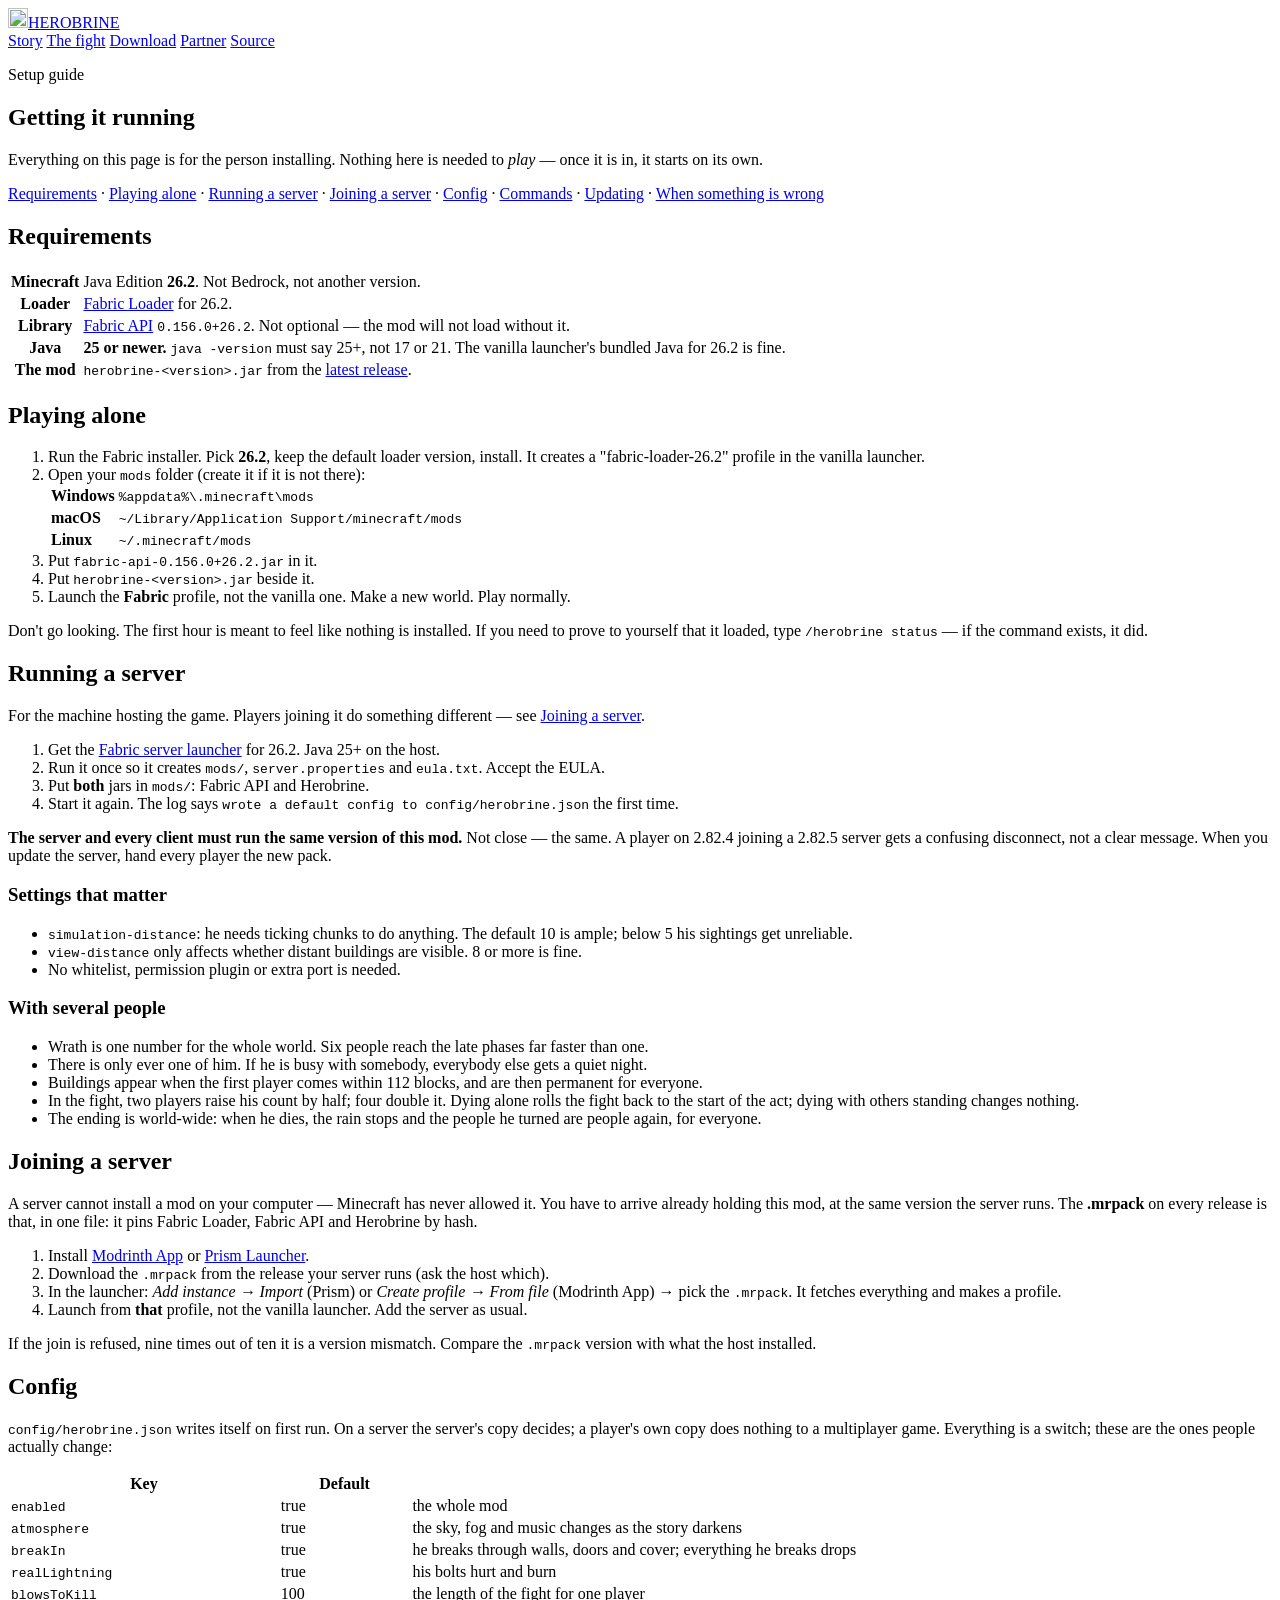
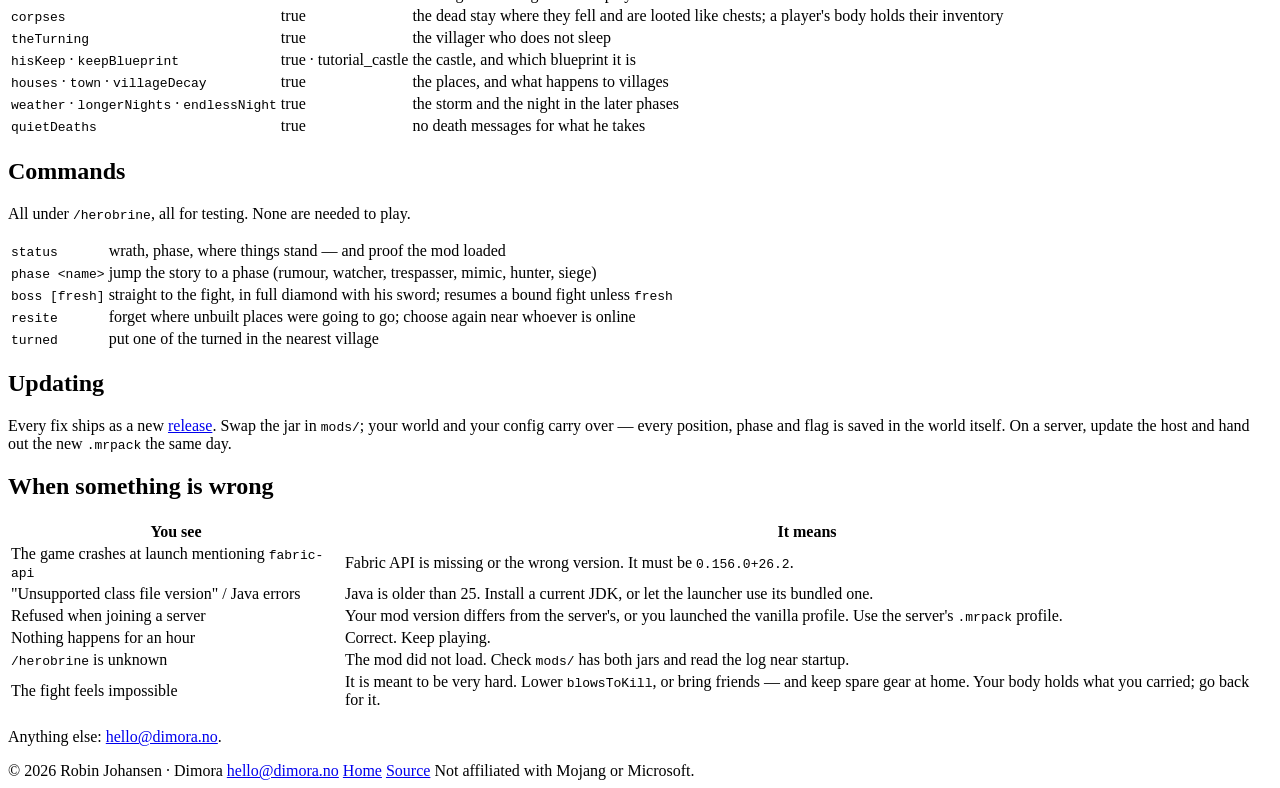
==== web/docs.html @ a53aa047 "Site: a setup guide instead of the agents card; nav above the page; no sideways overflow Co-Authored" ====
<!doctype html>
<html lang="en">
<head>
<meta charset="utf-8">
<meta name="viewport" content="width=device-width, initial-scale=1">
<title>Setup guide — HEROBRINE</title>
<meta name="description" content="How to install the Herobrine mod for Minecraft 26.2: alone, on a server, the config, the commands, and what to do when something is wrong.">
<meta name="theme-color" content="#0f0f12">
<link rel="icon" href="/assets/icon.png">
<link rel="stylesheet" href="/style.css">
</head>
<body>

<header class="nav">
  <a class="wordmark" href="/"><img src="/assets/icon.png" alt="" width="20" height="20">HEROBRINE</a>
  <nav>
    <a href="/#story">Story</a>
    <a href="/#fight">The fight</a>
    <a href="/#download">Download</a>
    <a href="/#partner">Partner</a>
    <a class="ghost" href="https://github.com/robinandrejohansen/herobrine-mod" target="_blank" rel="noopener">Source</a>
  </nav>
</header>

<main>
  <section class="docs docs-head">
    <p class="kicker">Setup guide</p>
    <h1>Getting it running</h1>
    <p class="lede">Everything on this page is for the person installing. Nothing here is needed to <em>play</em> — once it is in, it starts on its own.</p>
    <nav class="toc" aria-label="On this page">
      <a href="#req">Requirements</a> · <a href="#solo">Playing alone</a> · <a href="#server">Running a server</a> · <a href="#join">Joining a server</a> · <a href="#config">Config</a> · <a href="#commands">Commands</a> · <a href="#update">Updating</a> · <a href="#wrong">When something is wrong</a>
    </nav>
  </section>

  <section class="docs">
    <h2 id="req">Requirements</h2>
    <table>
      <tr><th>Minecraft</th><td>Java Edition <strong>26.2</strong>. Not Bedrock, not another version.</td></tr>
      <tr><th>Loader</th><td><a href="https://fabricmc.net/use/installer/" target="_blank" rel="noopener">Fabric Loader</a> for 26.2.</td></tr>
      <tr><th>Library</th><td><a href="https://modrinth.com/mod/fabric-api" target="_blank" rel="noopener">Fabric API</a> <code>0.156.0+26.2</code>. Not optional — the mod will not load without it.</td></tr>
      <tr><th>Java</th><td><strong>25 or newer.</strong> <code>java -version</code> must say 25+, not 17 or 21. The vanilla launcher's bundled Java for 26.2 is fine.</td></tr>
      <tr><th>The mod</th><td><code>herobrine-&lt;version&gt;.jar</code> from the <a href="https://github.com/robinandrejohansen/herobrine-mod/releases/latest" target="_blank" rel="noopener">latest release</a>.</td></tr>
    </table>

    <h2 id="solo">Playing alone</h2>
    <ol>
      <li>Run the Fabric installer. Pick <strong>26.2</strong>, keep the default loader version, install. It creates a "fabric-loader-26.2" profile in the vanilla launcher.</li>
      <li>Open your <code>mods</code> folder (create it if it is not there):
        <table>
          <tr><th>Windows</th><td><code>%appdata%\.minecraft\mods</code></td></tr>
          <tr><th>macOS</th><td><code>~/Library/Application Support/minecraft/mods</code></td></tr>
          <tr><th>Linux</th><td><code>~/.minecraft/mods</code></td></tr>
        </table>
      </li>
      <li>Put <code>fabric-api-0.156.0+26.2.jar</code> in it.</li>
      <li>Put <code>herobrine-&lt;version&gt;.jar</code> beside it.</li>
      <li>Launch the <strong>Fabric</strong> profile, not the vanilla one. Make a new world. Play normally.</li>
    </ol>
    <div class="note">Don't go looking. The first hour is meant to feel like nothing is installed. If you need to prove to yourself that it loaded, type <code>/herobrine status</code> — if the command exists, it did.</div>

    <h2 id="server">Running a server</h2>
    <p>For the machine hosting the game. Players joining it do something different — see <a href="#join">Joining a server</a>.</p>
    <ol>
      <li>Get the <a href="https://fabricmc.net/use/server/" target="_blank" rel="noopener">Fabric server launcher</a> for 26.2. Java 25+ on the host.</li>
      <li>Run it once so it creates <code>mods/</code>, <code>server.properties</code> and <code>eula.txt</code>. Accept the EULA.</li>
      <li>Put <strong>both</strong> jars in <code>mods/</code>: Fabric API and Herobrine.</li>
      <li>Start it again. The log says <code>wrote a default config to config/herobrine.json</code> the first time.</li>
    </ol>
    <div class="note"><strong>The server and every client must run the same version of this mod.</strong> Not close — the same. A player on 2.82.4 joining a 2.82.5 server gets a confusing disconnect, not a clear message. When you update the server, hand every player the new pack.</div>
    <h3>Settings that matter</h3>
    <ul>
      <li><code>simulation-distance</code>: he needs ticking chunks to do anything. The default 10 is ample; below 5 his sightings get unreliable.</li>
      <li><code>view-distance</code> only affects whether distant buildings are visible. 8 or more is fine.</li>
      <li>No whitelist, permission plugin or extra port is needed.</li>
    </ul>
    <h3>With several people</h3>
    <ul>
      <li>Wrath is one number for the whole world. Six people reach the late phases far faster than one.</li>
      <li>There is only ever one of him. If he is busy with somebody, everybody else gets a quiet night.</li>
      <li>Buildings appear when the first player comes within 112 blocks, and are then permanent for everyone.</li>
      <li>In the fight, two players raise his count by half; four double it. Dying alone rolls the fight back to the start of the act; dying with others standing changes nothing.</li>
      <li>The ending is world-wide: when he dies, the rain stops and the people he turned are people again, for everyone.</li>
    </ul>

    <h2 id="join">Joining a server</h2>
    <p>A server cannot install a mod on your computer — Minecraft has never allowed it. You have to arrive already holding this mod, at the same version the server runs. The <strong>.mrpack</strong> on every release is that, in one file: it pins Fabric Loader, Fabric API and Herobrine by hash.</p>
    <ol>
      <li>Install <a href="https://modrinth.com/app" target="_blank" rel="noopener">Modrinth App</a> or <a href="https://prismlauncher.org/" target="_blank" rel="noopener">Prism Launcher</a>.</li>
      <li>Download the <code>.mrpack</code> from the release your server runs (ask the host which).</li>
      <li>In the launcher: <em>Add instance → Import</em> (Prism) or <em>Create profile → From file</em> (Modrinth App) → pick the <code>.mrpack</code>. It fetches everything and makes a profile.</li>
      <li>Launch from <strong>that</strong> profile, not the vanilla launcher. Add the server as usual.</li>
    </ol>
    <div class="note">If the join is refused, nine times out of ten it is a version mismatch. Compare the <code>.mrpack</code> version with what the host installed.</div>

    <h2 id="config">Config</h2>
    <p><code>config/herobrine.json</code> writes itself on first run. On a server the server's copy decides; a player's own copy does nothing to a multiplayer game. Everything is a switch; these are the ones people actually change:</p>
    <table>
      <tr><th>Key</th><th>Default</th><th></th></tr>
      <tr><td><code>enabled</code></td><td>true</td><td>the whole mod</td></tr>
      <tr><td><code>atmosphere</code></td><td>true</td><td>the sky, fog and music changes as the story darkens</td></tr>
      <tr><td><code>breakIn</code></td><td>true</td><td>he breaks through walls, doors and cover; everything he breaks drops</td></tr>
      <tr><td><code>realLightning</code></td><td>true</td><td>his bolts hurt and burn</td></tr>
      <tr><td><code>blowsToKill</code></td><td>100</td><td>the length of the fight for one player</td></tr>
      <tr><td><code>corpses</code></td><td>true</td><td>the dead stay where they fell and are looted like chests; a player's body holds their inventory</td></tr>
      <tr><td><code>theTurning</code></td><td>true</td><td>the villager who does not sleep</td></tr>
      <tr><td><code>hisKeep</code> · <code>keepBlueprint</code></td><td>true · tutorial_castle</td><td>the castle, and which blueprint it is</td></tr>
      <tr><td><code>houses</code> · <code>town</code> · <code>villageDecay</code></td><td>true</td><td>the places, and what happens to villages</td></tr>
      <tr><td><code>weather</code> · <code>longerNights</code> · <code>endlessNight</code></td><td>true</td><td>the storm and the night in the later phases</td></tr>
      <tr><td><code>quietDeaths</code></td><td>true</td><td>no death messages for what he takes</td></tr>
    </table>

    <h2 id="commands">Commands</h2>
    <p>All under <code>/herobrine</code>, all for testing. None are needed to play.</p>
    <table>
      <tr><td><code>status</code></td><td>wrath, phase, where things stand — and proof the mod loaded</td></tr>
      <tr><td><code>phase &lt;name&gt;</code></td><td>jump the story to a phase (rumour, watcher, trespasser, mimic, hunter, siege)</td></tr>
      <tr><td><code>boss [fresh]</code></td><td>straight to the fight, in full diamond with his sword; resumes a bound fight unless <code>fresh</code></td></tr>
      <tr><td><code>resite</code></td><td>forget where unbuilt places were going to go; choose again near whoever is online</td></tr>
      <tr><td><code>turned</code></td><td>put one of the turned in the nearest village</td></tr>
    </table>

    <h2 id="update">Updating</h2>
    <p>Every fix ships as a new <a href="https://github.com/robinandrejohansen/herobrine-mod/releases" target="_blank" rel="noopener">release</a>. Swap the jar in <code>mods/</code>; your world and your config carry over — every position, phase and flag is saved in the world itself. On a server, update the host and hand out the new <code>.mrpack</code> the same day.</p>

    <h2 id="wrong">When something is wrong</h2>
    <table>
      <tr><th>You see</th><th>It means</th></tr>
      <tr><td>The game crashes at launch mentioning <code>fabric-api</code></td><td>Fabric API is missing or the wrong version. It must be <code>0.156.0+26.2</code>.</td></tr>
      <tr><td>"Unsupported class file version" / Java errors</td><td>Java is older than 25. Install a current JDK, or let the launcher use its bundled one.</td></tr>
      <tr><td>Refused when joining a server</td><td>Your mod version differs from the server's, or you launched the vanilla profile. Use the server's <code>.mrpack</code> profile.</td></tr>
      <tr><td>Nothing happens for an hour</td><td>Correct. Keep playing.</td></tr>
      <tr><td><code>/herobrine</code> is unknown</td><td>The mod did not load. Check <code>mods/</code> has both jars and read the log near startup.</td></tr>
      <tr><td>The fight feels impossible</td><td>It is meant to be very hard. Lower <code>blowsToKill</code>, or bring friends — and keep spare gear at home. Your body holds what you carried; go back for it.</td></tr>
    </table>
    <p>Anything else: <a href="mailto:hello@dimora.no">hello@dimora.no</a>.</p>
  </section>
</main>

<footer>
  <span>© 2026 Robin Johansen · Dimora</span>
  <a href="mailto:hello@dimora.no">hello@dimora.no</a>
  <a href="/">Home</a>
  <a href="https://github.com/robinandrejohansen/herobrine-mod" target="_blank" rel="noopener">Source</a>
  <span>Not affiliated with Mojang or Microsoft.</span>
</footer>

<script src="/app.js" defer></script>
</body>
</html>
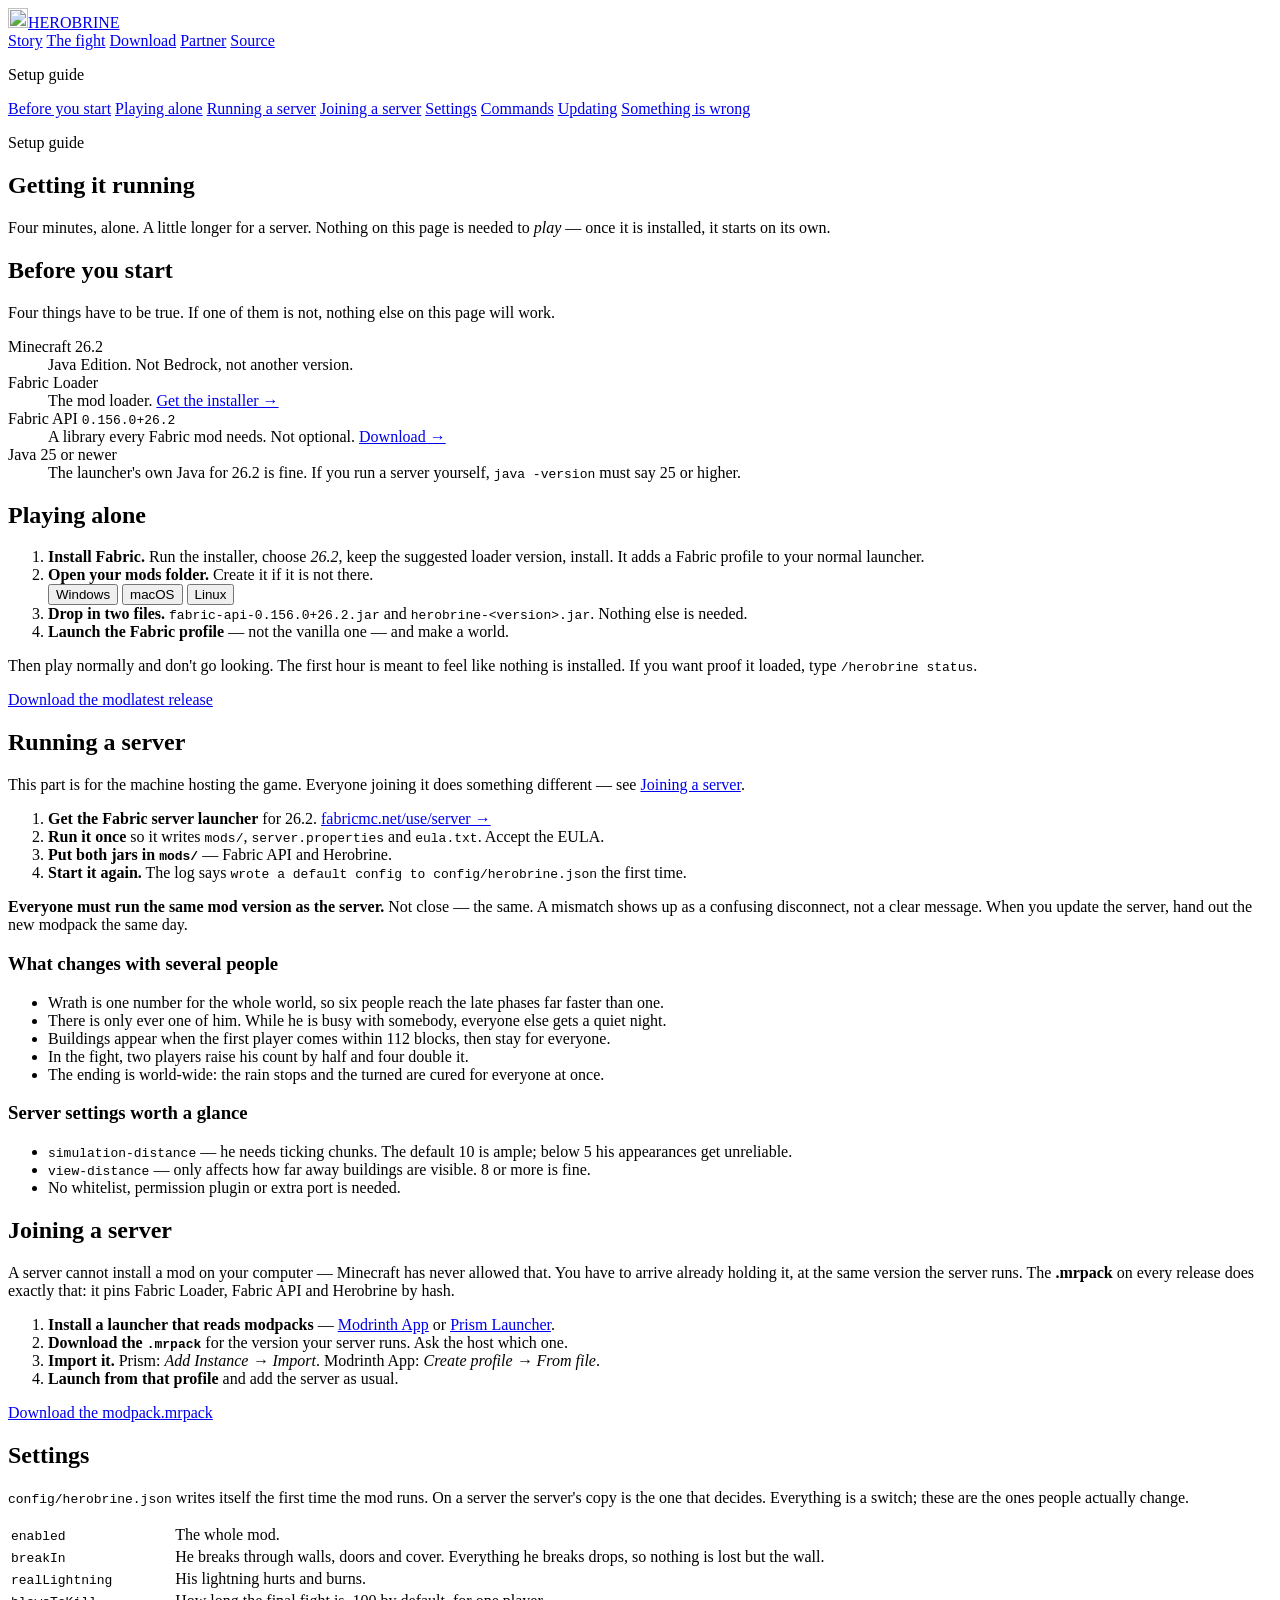
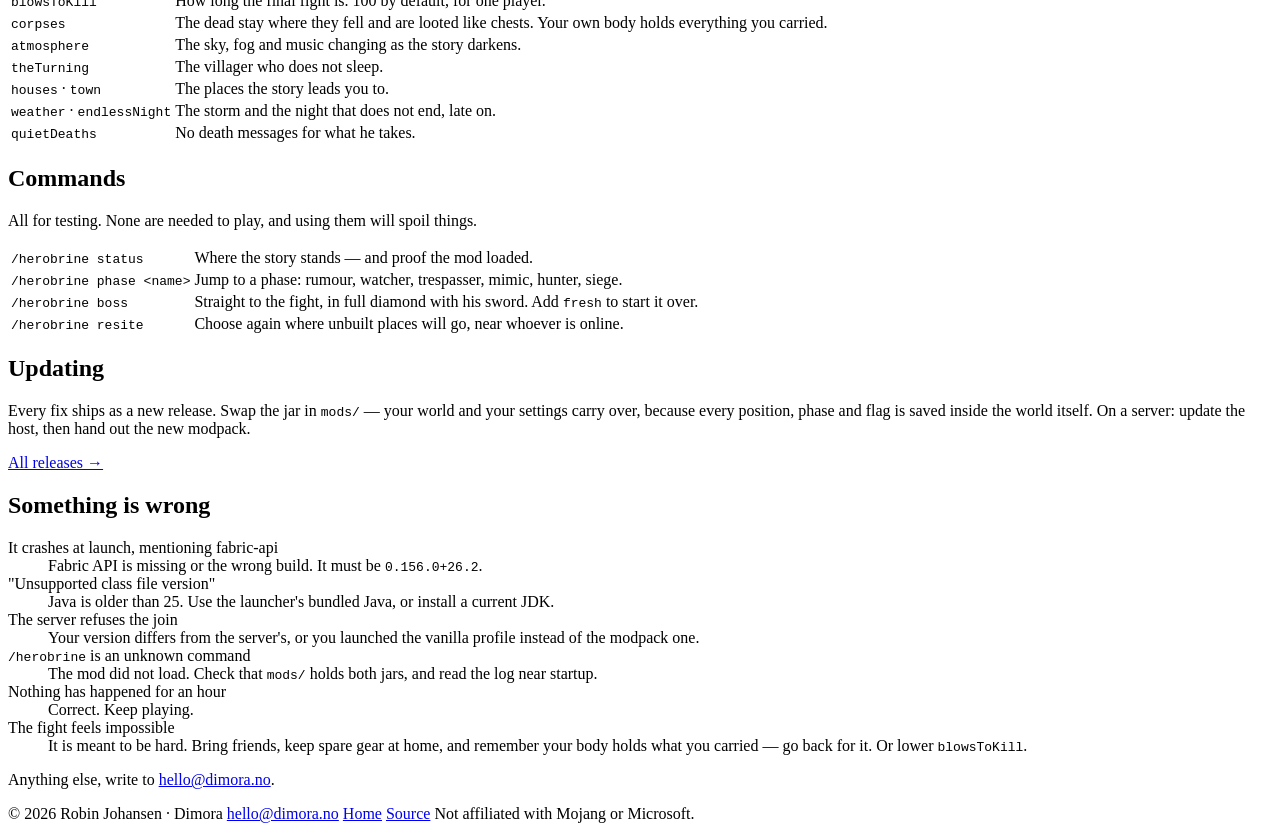
==== commit e33b623c: "Site: an animated chase on the landing page, and a setup guide worth reading The hero's static portr" ====
--- a/web/docs.html
+++ b/web/docs.html
@@ -4,10 +4,10 @@
 <meta charset="utf-8">
 <meta name="viewport" content="width=device-width, initial-scale=1">
 <title>Setup guide — HEROBRINE</title>
-<meta name="description" content="How to install the Herobrine mod for Minecraft 26.2: alone, on a server, the config, the commands, and what to do when something is wrong.">
+<meta name="description" content="How to install the Herobrine mod for Minecraft 26.2 — alone or on a server — plus the config, the commands, and what to do when something is wrong.">
 <meta name="theme-color" content="#0f0f12">
 <link rel="icon" href="/assets/icon.png">
-<link rel="stylesheet" href="/style.css">
+<link rel="stylesheet" href="/style.css?v=202609040028">
 </head>
 <body>
 
@@ -22,118 +22,140 @@
   </nav>
 </header>
 
-<main>
-  <section class="docs docs-head">
+<main class="guide">
+  <aside class="guide-nav">
+    <p class="guide-nav-title">Setup guide</p>
+    <a href="#start">Before you start</a>
+    <a href="#solo">Playing alone</a>
+    <a href="#server">Running a server</a>
+    <a href="#join">Joining a server</a>
+    <a href="#config">Settings</a>
+    <a href="#commands">Commands</a>
+    <a href="#update">Updating</a>
+    <a href="#wrong">Something is wrong</a>
+  </aside>
+
+  <article class="guide-body">
     <p class="kicker">Setup guide</p>
     <h1>Getting it running</h1>
-    <p class="lede">Everything on this page is for the person installing. Nothing here is needed to <em>play</em> — once it is in, it starts on its own.</p>
-    <nav class="toc" aria-label="On this page">
-      <a href="#req">Requirements</a> · <a href="#solo">Playing alone</a> · <a href="#server">Running a server</a> · <a href="#join">Joining a server</a> · <a href="#config">Config</a> · <a href="#commands">Commands</a> · <a href="#update">Updating</a> · <a href="#wrong">When something is wrong</a>
-    </nav>
-  </section>
+    <p class="lede">Four minutes, alone. A little longer for a server. Nothing on this page is needed to <em>play</em> — once it is installed, it starts on its own.</p>
 
-  <section class="docs">
-    <h2 id="req">Requirements</h2>
-    <table>
-      <tr><th>Minecraft</th><td>Java Edition <strong>26.2</strong>. Not Bedrock, not another version.</td></tr>
-      <tr><th>Loader</th><td><a href="https://fabricmc.net/use/installer/" target="_blank" rel="noopener">Fabric Loader</a> for 26.2.</td></tr>
-      <tr><th>Library</th><td><a href="https://modrinth.com/mod/fabric-api" target="_blank" rel="noopener">Fabric API</a> <code>0.156.0+26.2</code>. Not optional — the mod will not load without it.</td></tr>
-      <tr><th>Java</th><td><strong>25 or newer.</strong> <code>java -version</code> must say 25+, not 17 or 21. The vanilla launcher's bundled Java for 26.2 is fine.</td></tr>
-      <tr><th>The mod</th><td><code>herobrine-&lt;version&gt;.jar</code> from the <a href="https://github.com/robinandrejohansen/herobrine-mod/releases/latest" target="_blank" rel="noopener">latest release</a>.</td></tr>
-    </table>
+    <section id="start">
+      <h2>Before you start</h2>
+      <p>Four things have to be true. If one of them is not, nothing else on this page will work.</p>
+      <dl class="facts">
+        <dt>Minecraft 26.2</dt><dd>Java Edition. Not Bedrock, not another version.</dd>
+        <dt>Fabric Loader</dt><dd>The mod loader. <a href="https://fabricmc.net/use/installer/" target="_blank" rel="noopener">Get the installer →</a></dd>
+        <dt>Fabric API <code>0.156.0+26.2</code></dt><dd>A library every Fabric mod needs. Not optional. <a href="https://modrinth.com/mod/fabric-api" target="_blank" rel="noopener">Download →</a></dd>
+        <dt>Java 25 or newer</dt><dd>The launcher's own Java for 26.2 is fine. If you run a server yourself, <code>java -version</code> must say 25 or higher.</dd>
+      </dl>
+    </section>
 
-    <h2 id="solo">Playing alone</h2>
-    <ol>
-      <li>Run the Fabric installer. Pick <strong>26.2</strong>, keep the default loader version, install. It creates a "fabric-loader-26.2" profile in the vanilla launcher.</li>
-      <li>Open your <code>mods</code> folder (create it if it is not there):
-        <table>
-          <tr><th>Windows</th><td><code>%appdata%\.minecraft\mods</code></td></tr>
-          <tr><th>macOS</th><td><code>~/Library/Application Support/minecraft/mods</code></td></tr>
-          <tr><th>Linux</th><td><code>~/.minecraft/mods</code></td></tr>
-        </table>
-      </li>
-      <li>Put <code>fabric-api-0.156.0+26.2.jar</code> in it.</li>
-      <li>Put <code>herobrine-&lt;version&gt;.jar</code> beside it.</li>
-      <li>Launch the <strong>Fabric</strong> profile, not the vanilla one. Make a new world. Play normally.</li>
-    </ol>
-    <div class="note">Don't go looking. The first hour is meant to feel like nothing is installed. If you need to prove to yourself that it loaded, type <code>/herobrine status</code> — if the command exists, it did.</div>
+    <section id="solo">
+      <h2>Playing alone</h2>
+      <ol class="steps-list">
+        <li><strong>Install Fabric.</strong> Run the installer, choose <em>26.2</em>, keep the suggested loader version, install. It adds a Fabric profile to your normal launcher.</li>
+        <li><strong>Open your mods folder.</strong> Create it if it is not there.
+          <div class="paths">
+            <button class="copy" data-copy="%appdata%\.minecraft\mods">Windows</button>
+            <button class="copy" data-copy="~/Library/Application Support/minecraft/mods">macOS</button>
+            <button class="copy" data-copy="~/.minecraft/mods">Linux</button>
+          </div>
+        </li>
+        <li><strong>Drop in two files.</strong> <code>fabric-api-0.156.0+26.2.jar</code> and <code>herobrine-&lt;version&gt;.jar</code>. Nothing else is needed.</li>
+        <li><strong>Launch the Fabric profile</strong> — not the vanilla one — and make a world.</li>
+      </ol>
+      <p class="aside">Then play normally and don't go looking. The first hour is meant to feel like nothing is installed. If you want proof it loaded, type <code>/herobrine status</code>.</p>
+      <a class="btn mc" id="dl-jar" href="https://github.com/robinandrejohansen/herobrine-mod/releases/latest"><span class="btn-label">Download the mod</span><span class="btn-meta" id="jar-meta">latest release</span></a>
+    </section>
 
-    <h2 id="server">Running a server</h2>
-    <p>For the machine hosting the game. Players joining it do something different — see <a href="#join">Joining a server</a>.</p>
-    <ol>
-      <li>Get the <a href="https://fabricmc.net/use/server/" target="_blank" rel="noopener">Fabric server launcher</a> for 26.2. Java 25+ on the host.</li>
-      <li>Run it once so it creates <code>mods/</code>, <code>server.properties</code> and <code>eula.txt</code>. Accept the EULA.</li>
-      <li>Put <strong>both</strong> jars in <code>mods/</code>: Fabric API and Herobrine.</li>
-      <li>Start it again. The log says <code>wrote a default config to config/herobrine.json</code> the first time.</li>
-    </ol>
-    <div class="note"><strong>The server and every client must run the same version of this mod.</strong> Not close — the same. A player on 2.82.4 joining a 2.82.5 server gets a confusing disconnect, not a clear message. When you update the server, hand every player the new pack.</div>
-    <h3>Settings that matter</h3>
-    <ul>
-      <li><code>simulation-distance</code>: he needs ticking chunks to do anything. The default 10 is ample; below 5 his sightings get unreliable.</li>
-      <li><code>view-distance</code> only affects whether distant buildings are visible. 8 or more is fine.</li>
-      <li>No whitelist, permission plugin or extra port is needed.</li>
-    </ul>
-    <h3>With several people</h3>
-    <ul>
-      <li>Wrath is one number for the whole world. Six people reach the late phases far faster than one.</li>
-      <li>There is only ever one of him. If he is busy with somebody, everybody else gets a quiet night.</li>
-      <li>Buildings appear when the first player comes within 112 blocks, and are then permanent for everyone.</li>
-      <li>In the fight, two players raise his count by half; four double it. Dying alone rolls the fight back to the start of the act; dying with others standing changes nothing.</li>
-      <li>The ending is world-wide: when he dies, the rain stops and the people he turned are people again, for everyone.</li>
-    </ul>
+    <section id="server">
+      <h2>Running a server</h2>
+      <p>This part is for the machine hosting the game. Everyone joining it does something different — see <a href="#join">Joining a server</a>.</p>
+      <ol class="steps-list">
+        <li><strong>Get the Fabric server launcher</strong> for 26.2. <a href="https://fabricmc.net/use/server/" target="_blank" rel="noopener">fabricmc.net/use/server →</a></li>
+        <li><strong>Run it once</strong> so it writes <code>mods/</code>, <code>server.properties</code> and <code>eula.txt</code>. Accept the EULA.</li>
+        <li><strong>Put both jars in <code>mods/</code></strong> — Fabric API and Herobrine.</li>
+        <li><strong>Start it again.</strong> The log says <code>wrote a default config to config/herobrine.json</code> the first time.</li>
+      </ol>
+      <p class="warn"><strong>Everyone must run the same mod version as the server.</strong> Not close — the same. A mismatch shows up as a confusing disconnect, not a clear message. When you update the server, hand out the new modpack the same day.</p>
 
-    <h2 id="join">Joining a server</h2>
-    <p>A server cannot install a mod on your computer — Minecraft has never allowed it. You have to arrive already holding this mod, at the same version the server runs. The <strong>.mrpack</strong> on every release is that, in one file: it pins Fabric Loader, Fabric API and Herobrine by hash.</p>
-    <ol>
-      <li>Install <a href="https://modrinth.com/app" target="_blank" rel="noopener">Modrinth App</a> or <a href="https://prismlauncher.org/" target="_blank" rel="noopener">Prism Launcher</a>.</li>
-      <li>Download the <code>.mrpack</code> from the release your server runs (ask the host which).</li>
-      <li>In the launcher: <em>Add instance → Import</em> (Prism) or <em>Create profile → From file</em> (Modrinth App) → pick the <code>.mrpack</code>. It fetches everything and makes a profile.</li>
-      <li>Launch from <strong>that</strong> profile, not the vanilla launcher. Add the server as usual.</li>
-    </ol>
-    <div class="note">If the join is refused, nine times out of ten it is a version mismatch. Compare the <code>.mrpack</code> version with what the host installed.</div>
+      <h3>What changes with several people</h3>
+      <ul class="plain">
+        <li>Wrath is one number for the whole world, so six people reach the late phases far faster than one.</li>
+        <li>There is only ever one of him. While he is busy with somebody, everyone else gets a quiet night.</li>
+        <li>Buildings appear when the first player comes within 112 blocks, then stay for everyone.</li>
+        <li>In the fight, two players raise his count by half and four double it.</li>
+        <li>The ending is world-wide: the rain stops and the turned are cured for everyone at once.</li>
+      </ul>
 
-    <h2 id="config">Config</h2>
-    <p><code>config/herobrine.json</code> writes itself on first run. On a server the server's copy decides; a player's own copy does nothing to a multiplayer game. Everything is a switch; these are the ones people actually change:</p>
-    <table>
-      <tr><th>Key</th><th>Default</th><th></th></tr>
-      <tr><td><code>enabled</code></td><td>true</td><td>the whole mod</td></tr>
-      <tr><td><code>atmosphere</code></td><td>true</td><td>the sky, fog and music changes as the story darkens</td></tr>
-      <tr><td><code>breakIn</code></td><td>true</td><td>he breaks through walls, doors and cover; everything he breaks drops</td></tr>
-      <tr><td><code>realLightning</code></td><td>true</td><td>his bolts hurt and burn</td></tr>
-      <tr><td><code>blowsToKill</code></td><td>100</td><td>the length of the fight for one player</td></tr>
-      <tr><td><code>corpses</code></td><td>true</td><td>the dead stay where they fell and are looted like chests; a player's body holds their inventory</td></tr>
-      <tr><td><code>theTurning</code></td><td>true</td><td>the villager who does not sleep</td></tr>
-      <tr><td><code>hisKeep</code> · <code>keepBlueprint</code></td><td>true · tutorial_castle</td><td>the castle, and which blueprint it is</td></tr>
-      <tr><td><code>houses</code> · <code>town</code> · <code>villageDecay</code></td><td>true</td><td>the places, and what happens to villages</td></tr>
-      <tr><td><code>weather</code> · <code>longerNights</code> · <code>endlessNight</code></td><td>true</td><td>the storm and the night in the later phases</td></tr>
-      <tr><td><code>quietDeaths</code></td><td>true</td><td>no death messages for what he takes</td></tr>
-    </table>
+      <h3>Server settings worth a glance</h3>
+      <ul class="plain">
+        <li><code>simulation-distance</code> — he needs ticking chunks. The default 10 is ample; below 5 his appearances get unreliable.</li>
+        <li><code>view-distance</code> — only affects how far away buildings are visible. 8 or more is fine.</li>
+        <li>No whitelist, permission plugin or extra port is needed.</li>
+      </ul>
+    </section>
 
-    <h2 id="commands">Commands</h2>
-    <p>All under <code>/herobrine</code>, all for testing. None are needed to play.</p>
-    <table>
-      <tr><td><code>status</code></td><td>wrath, phase, where things stand — and proof the mod loaded</td></tr>
-      <tr><td><code>phase &lt;name&gt;</code></td><td>jump the story to a phase (rumour, watcher, trespasser, mimic, hunter, siege)</td></tr>
-      <tr><td><code>boss [fresh]</code></td><td>straight to the fight, in full diamond with his sword; resumes a bound fight unless <code>fresh</code></td></tr>
-      <tr><td><code>resite</code></td><td>forget where unbuilt places were going to go; choose again near whoever is online</td></tr>
-      <tr><td><code>turned</code></td><td>put one of the turned in the nearest village</td></tr>
-    </table>
+    <section id="join">
+      <h2>Joining a server</h2>
+      <p>A server cannot install a mod on your computer — Minecraft has never allowed that. You have to arrive already holding it, at the same version the server runs. The <strong>.mrpack</strong> on every release does exactly that: it pins Fabric Loader, Fabric API and Herobrine by hash.</p>
+      <ol class="steps-list">
+        <li><strong>Install a launcher that reads modpacks</strong> — <a href="https://modrinth.com/app" target="_blank" rel="noopener">Modrinth App</a> or <a href="https://prismlauncher.org/" target="_blank" rel="noopener">Prism Launcher</a>.</li>
+        <li><strong>Download the <code>.mrpack</code></strong> for the version your server runs. Ask the host which one.</li>
+        <li><strong>Import it.</strong> Prism: <em>Add Instance → Import</em>. Modrinth App: <em>Create profile → From file</em>.</li>
+        <li><strong>Launch from that profile</strong> and add the server as usual.</li>
+      </ol>
+      <a class="btn mc" id="pack" href="https://github.com/robinandrejohansen/herobrine-mod/releases/latest"><span class="btn-label">Download the modpack</span><span class="btn-meta" id="pack-meta">.mrpack</span></a>
+    </section>
 
-    <h2 id="update">Updating</h2>
-    <p>Every fix ships as a new <a href="https://github.com/robinandrejohansen/herobrine-mod/releases" target="_blank" rel="noopener">release</a>. Swap the jar in <code>mods/</code>; your world and your config carry over — every position, phase and flag is saved in the world itself. On a server, update the host and hand out the new <code>.mrpack</code> the same day.</p>
+    <section id="config">
+      <h2>Settings</h2>
+      <p><code>config/herobrine.json</code> writes itself the first time the mod runs. On a server the server's copy is the one that decides. Everything is a switch; these are the ones people actually change.</p>
+      <table class="settings">
+        <tr><td><code>enabled</code></td><td>The whole mod.</td></tr>
+        <tr><td><code>breakIn</code></td><td>He breaks through walls, doors and cover. Everything he breaks drops, so nothing is lost but the wall.</td></tr>
+        <tr><td><code>realLightning</code></td><td>His lightning hurts and burns.</td></tr>
+        <tr><td><code>blowsToKill</code></td><td>How long the final fight is. 100 by default, for one player.</td></tr>
+        <tr><td><code>corpses</code></td><td>The dead stay where they fell and are looted like chests. Your own body holds everything you carried.</td></tr>
+        <tr><td><code>atmosphere</code></td><td>The sky, fog and music changing as the story darkens.</td></tr>
+        <tr><td><code>theTurning</code></td><td>The villager who does not sleep.</td></tr>
+        <tr><td><code>houses</code> · <code>town</code></td><td>The places the story leads you to.</td></tr>
+        <tr><td><code>weather</code> · <code>endlessNight</code></td><td>The storm and the night that does not end, late on.</td></tr>
+        <tr><td><code>quietDeaths</code></td><td>No death messages for what he takes.</td></tr>
+      </table>
+    </section>
 
-    <h2 id="wrong">When something is wrong</h2>
-    <table>
-      <tr><th>You see</th><th>It means</th></tr>
-      <tr><td>The game crashes at launch mentioning <code>fabric-api</code></td><td>Fabric API is missing or the wrong version. It must be <code>0.156.0+26.2</code>.</td></tr>
-      <tr><td>"Unsupported class file version" / Java errors</td><td>Java is older than 25. Install a current JDK, or let the launcher use its bundled one.</td></tr>
-      <tr><td>Refused when joining a server</td><td>Your mod version differs from the server's, or you launched the vanilla profile. Use the server's <code>.mrpack</code> profile.</td></tr>
-      <tr><td>Nothing happens for an hour</td><td>Correct. Keep playing.</td></tr>
-      <tr><td><code>/herobrine</code> is unknown</td><td>The mod did not load. Check <code>mods/</code> has both jars and read the log near startup.</td></tr>
-      <tr><td>The fight feels impossible</td><td>It is meant to be very hard. Lower <code>blowsToKill</code>, or bring friends — and keep spare gear at home. Your body holds what you carried; go back for it.</td></tr>
-    </table>
-    <p>Anything else: <a href="mailto:hello@dimora.no">hello@dimora.no</a>.</p>
-  </section>
+    <section id="commands">
+      <h2>Commands</h2>
+      <p>All for testing. None are needed to play, and using them will spoil things.</p>
+      <table class="settings">
+        <tr><td><code>/herobrine status</code></td><td>Where the story stands — and proof the mod loaded.</td></tr>
+        <tr><td><code>/herobrine phase &lt;name&gt;</code></td><td>Jump to a phase: rumour, watcher, trespasser, mimic, hunter, siege.</td></tr>
+        <tr><td><code>/herobrine boss</code></td><td>Straight to the fight, in full diamond with his sword. Add <code>fresh</code> to start it over.</td></tr>
+        <tr><td><code>/herobrine resite</code></td><td>Choose again where unbuilt places will go, near whoever is online.</td></tr>
+      </table>
+    </section>
+
+    <section id="update">
+      <h2>Updating</h2>
+      <p>Every fix ships as a new release. Swap the jar in <code>mods/</code> — your world and your settings carry over, because every position, phase and flag is saved inside the world itself. On a server: update the host, then hand out the new modpack.</p>
+      <p><a href="https://github.com/robinandrejohansen/herobrine-mod/releases" target="_blank" rel="noopener">All releases →</a></p>
+    </section>
+
+    <section id="wrong">
+      <h2>Something is wrong</h2>
+      <dl class="facts">
+        <dt>It crashes at launch, mentioning fabric-api</dt><dd>Fabric API is missing or the wrong build. It must be <code>0.156.0+26.2</code>.</dd>
+        <dt>"Unsupported class file version"</dt><dd>Java is older than 25. Use the launcher's bundled Java, or install a current JDK.</dd>
+        <dt>The server refuses the join</dt><dd>Your version differs from the server's, or you launched the vanilla profile instead of the modpack one.</dd>
+        <dt><code>/herobrine</code> is an unknown command</dt><dd>The mod did not load. Check that <code>mods/</code> holds both jars, and read the log near startup.</dd>
+        <dt>Nothing has happened for an hour</dt><dd>Correct. Keep playing.</dd>
+        <dt>The fight feels impossible</dt><dd>It is meant to be hard. Bring friends, keep spare gear at home, and remember your body holds what you carried — go back for it. Or lower <code>blowsToKill</code>.</dd>
+      </dl>
+      <p>Anything else, write to <a href="mailto:hello@dimora.no">hello@dimora.no</a>.</p>
+    </section>
+  </article>
 </main>
 
 <footer>
@@ -144,6 +166,6 @@
   <span>Not affiliated with Mojang or Microsoft.</span>
 </footer>
 
-<script src="/app.js" defer></script>
+<script src="/app.js?v=202609040028" defer></script>
 </body>
 </html>
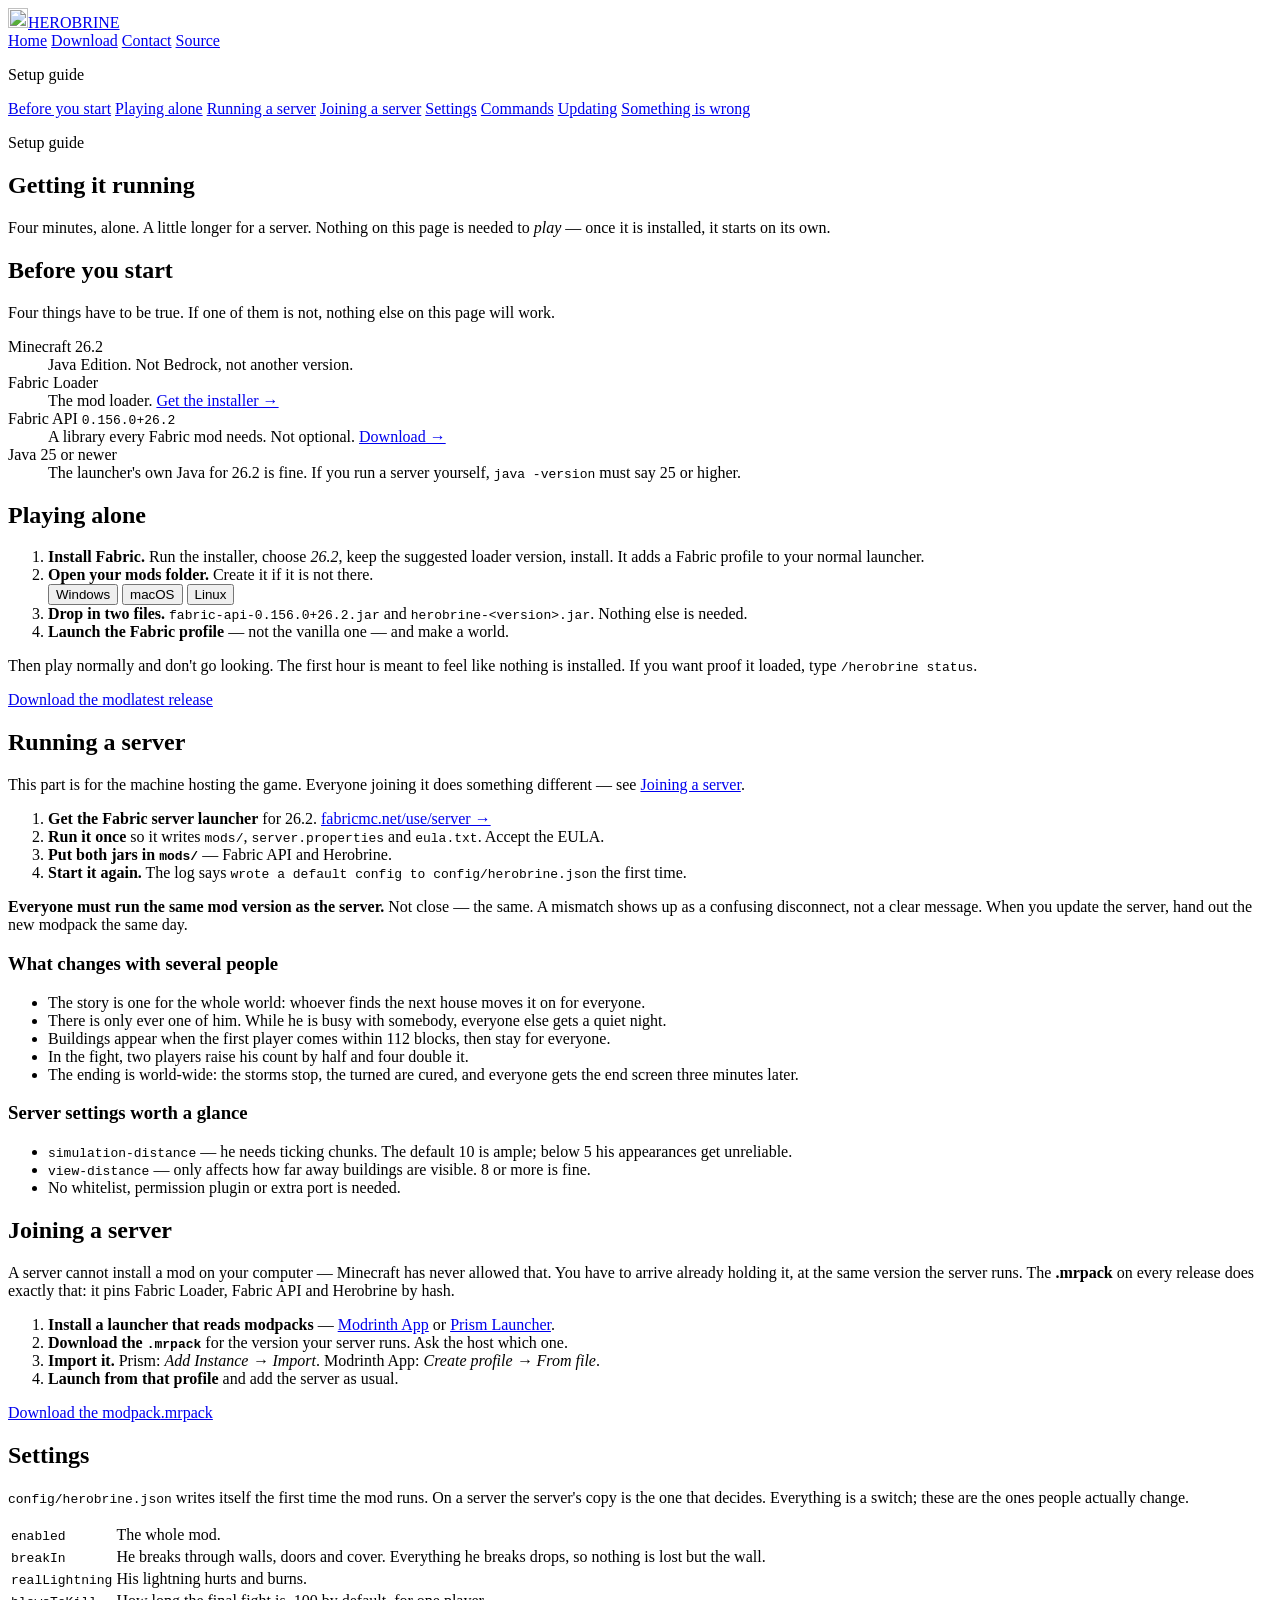
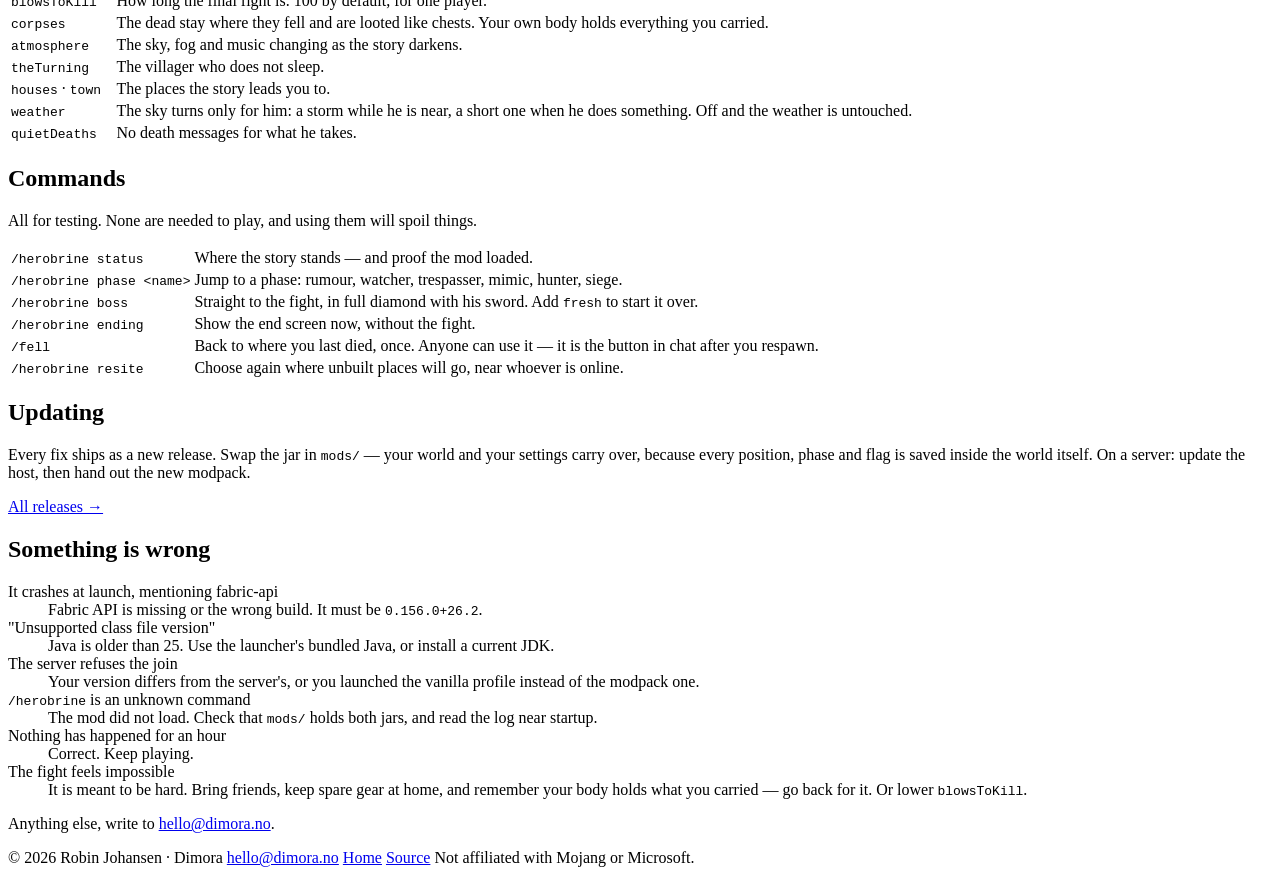
==== commit 5d8ddba1: "Website: one simple page — Removed Herobrine. The myth deleted from Minecraft's files: a changelog t" ====
--- a/web/docs.html
+++ b/web/docs.html
@@ -7,17 +7,16 @@
 <meta name="description" content="How to install the Herobrine mod for Minecraft 26.2 — alone or on a server — plus the config, the commands, and what to do when something is wrong.">
 <meta name="theme-color" content="#0f0f12">
 <link rel="icon" href="/assets/icon.png">
-<link rel="stylesheet" href="/style.css?v=202609040028">
+<link rel="stylesheet" href="/style.css?v=202610032300">
 </head>
 <body>
 
 <header class="nav">
   <a class="wordmark" href="/"><img src="/assets/icon.png" alt="" width="20" height="20">HEROBRINE</a>
   <nav>
-    <a href="/#story">Story</a>
-    <a href="/#fight">The fight</a>
-    <a href="/#download">Download</a>
-    <a href="/#partner">Partner</a>
+    <a href="/">Home</a>
+    <a href="https://github.com/robinandrejohansen/herobrine-mod/releases/latest">Download</a>
+    <a href="mailto:hello@dimora.no">Contact</a>
     <a class="ghost" href="https://github.com/robinandrejohansen/herobrine-mod" target="_blank" rel="noopener">Source</a>
   </nav>
 </header>
@@ -82,11 +81,11 @@
 
       <h3>What changes with several people</h3>
       <ul class="plain">
-        <li>Wrath is one number for the whole world, so six people reach the late phases far faster than one.</li>
+        <li>The story is one for the whole world: whoever finds the next house moves it on for everyone.</li>
         <li>There is only ever one of him. While he is busy with somebody, everyone else gets a quiet night.</li>
         <li>Buildings appear when the first player comes within 112 blocks, then stay for everyone.</li>
         <li>In the fight, two players raise his count by half and four double it.</li>
-        <li>The ending is world-wide: the rain stops and the turned are cured for everyone at once.</li>
+        <li>The ending is world-wide: the storms stop, the turned are cured, and everyone gets the end screen three minutes later.</li>
       </ul>
 
       <h3>Server settings worth a glance</h3>
@@ -121,7 +120,7 @@
         <tr><td><code>atmosphere</code></td><td>The sky, fog and music changing as the story darkens.</td></tr>
         <tr><td><code>theTurning</code></td><td>The villager who does not sleep.</td></tr>
         <tr><td><code>houses</code> · <code>town</code></td><td>The places the story leads you to.</td></tr>
-        <tr><td><code>weather</code> · <code>endlessNight</code></td><td>The storm and the night that does not end, late on.</td></tr>
+        <tr><td><code>weather</code></td><td>The sky turns only for him: a storm while he is near, a short one when he does something. Off and the weather is untouched.</td></tr>
         <tr><td><code>quietDeaths</code></td><td>No death messages for what he takes.</td></tr>
       </table>
     </section>
@@ -133,6 +132,8 @@
         <tr><td><code>/herobrine status</code></td><td>Where the story stands — and proof the mod loaded.</td></tr>
         <tr><td><code>/herobrine phase &lt;name&gt;</code></td><td>Jump to a phase: rumour, watcher, trespasser, mimic, hunter, siege.</td></tr>
         <tr><td><code>/herobrine boss</code></td><td>Straight to the fight, in full diamond with his sword. Add <code>fresh</code> to start it over.</td></tr>
+        <tr><td><code>/herobrine ending</code></td><td>Show the end screen now, without the fight.</td></tr>
+        <tr><td><code>/fell</code></td><td>Back to where you last died, once. Anyone can use it — it is the button in chat after you respawn.</td></tr>
         <tr><td><code>/herobrine resite</code></td><td>Choose again where unbuilt places will go, near whoever is online.</td></tr>
       </table>
     </section>
@@ -166,6 +167,6 @@
   <span>Not affiliated with Mojang or Microsoft.</span>
 </footer>
 
-<script src="/app.js?v=202609040028" defer></script>
+<script src="/app.js?v=202609042053" defer></script>
 </body>
 </html>
